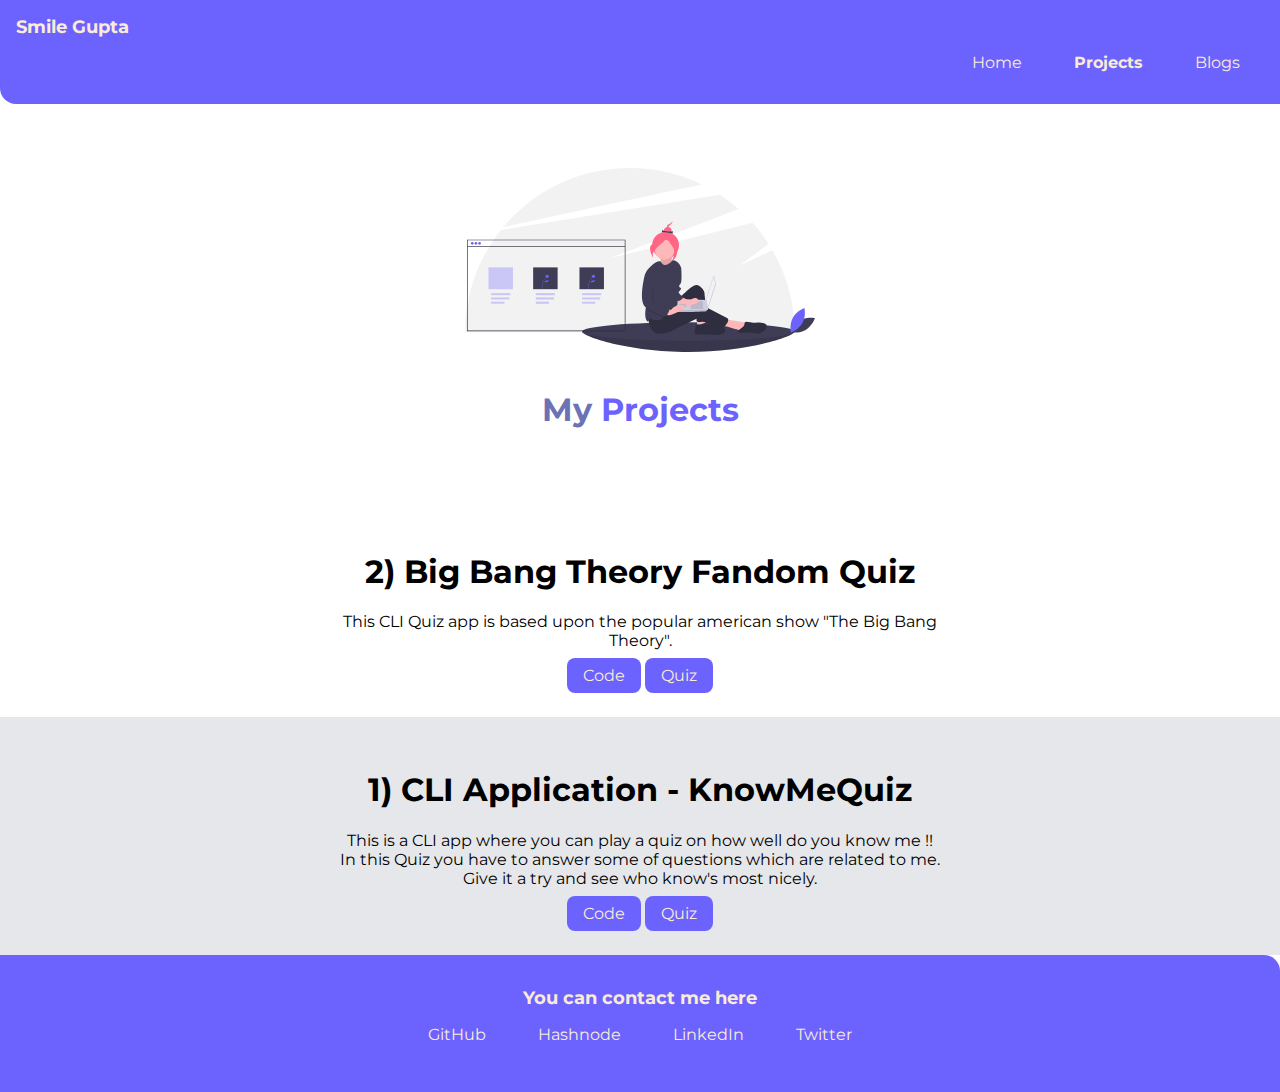
==== projects.html @ 10bc02f1 "Basic Code" ====
<!DOCTYPE html>
<html lang="en">

<head>
    <!-- Meta Tags -->
    <meta charset="UTF-8">
    <meta http-equiv="X-UA-Compatible" content="IE=edge">
    <meta name="viewport" content="width=device-width, initial-scale=1.0">
    <meta name="title" content="Smile Gupta - Portfolio">
    <meta name="description"
        content="It is a Portfolio of Smile Gupta. An Aspiring Full Stack Dev with having a keen interest in React and Serverless">
    <meta name="keywords" content="Portfolio, Developer, React">
    <meta name="robots" content="noindex, nofollow">
    <meta http-equiv="Content-Type" content="text/html; charset=utf-8">
    <meta name="copyright" content="Smile Gupta">
    <meta name="language" content="EN">
    <meta name="author" content="Smile Gupta">
    <meta name="rating" content="general">
    <title>Smile Gupta - Projects</title>
    <link href="styles.css" rel="stylesheet">
</head>

<body>
    <nav class="navigation container">
        <div class="nav-brand">Smile Gupta</div>
        <ul class="list-non-bullet nav-pills">
            <li class="list-item-inline">
                <a class="link " href="/">Home</a>
            </li>
            <li class="list-item-inline">
                <a class="link link-active" href="/projects.html">Projects</a>
            </li>
            <li class="list-item-inline">
                <a class="link" href="/blogs.html">Blogs</a>
            </li>
        </ul>
    </nav>

    <header class="hero">
        <img class="hero-img" src="images/project.svg">
        <h1 class="hero-heading">My <span class="heading-inverted">Projects</span> </h1>
    </header>

    <section class="sections">
        <div class="container container-center">
            <h1>2) Big Bang Theory Fandom Quiz</h1>
            <p>This CLI Quiz app is based upon the popular american show "The Big Bang Theory".</p>
            <a class="link link-primary" target="_blank"
                href="https://github.com/smilegupta/My-First-CLI-App/blob/master/Big-Bang-Theory-Fandom-Quiz.js">Code</a>
            <a class="link link-primary" target="_blank"
                href="https://replit.com/@smilegupta/Big-Bang-Theory-Fandom-Quiz?embed=1&output=1">Quiz</a>
        </div>
    </section>


    <section class="sections ow">
        <div class="container container-center">
            <h1>1) CLI Application - KnowMeQuiz</h1>
            <p>This is a CLI app where you can play a quiz on how well do you know me !!
                In this Quiz you have to answer some of questions which are related to me. Give it a try and see who
                know's most nicely.</p>
            <a class="link link-primary" target="_blank"
                href="https://github.com/smilegupta/My-First-CLI-App/blob/master/Know-Me-Better-Quiz-v1.js">Code</a>
            <a class="link link-primary" target="_blank"
                href="https://replit.com/@smilegupta/Know-Me-Quiz-V1?embed=1&output=1">Quiz</a>
        </div>
    </section>
    <footer class="footer">
        <div class="footer-header">You can contact me here</div>
        <ul class="list-non-bullet">
            <li class="list-item-inline">
                <a class="link" href="https://github.com/smilegupta" target="_blank">GitHub</a>
            </li>
            <li class="list-item-inline">
                <a class="link" href=" https://smilegupta.hashnode.dev/" target="_blank">Hashnode</a>
            </li>
            <li class="list-item-inline">
                <a class="link" href="https://www.linkedin.com/in/smilegupta/" target="_blank">LinkedIn</a>
            </li>
            <li class="list-item-inline">
                <a class="link" href="https://twitter.com/smileguptaaa" target="_blank">Twitter</a>
            </li>
        </ul>
    </footer>
</body>

</html>
---- styles.css ----
@import url("https://fonts.googleapis.com/css2?family=Montserrat:wght@400;700&display=swap");


:root {
    --primary-color: #6C63FF;
    --off-white: #D1D5DB;
    --dark-grey: #6b72b6;
    --grey: #E5E7EB;
}

hr {
    margin: 2rem 0rem;
}


body {
    
    font-family: "Montserrat", sans-serif;
    margin: 0px;
    
}

/** container **/

.container {
    padding: 0rem 1rem;
}

.container-center {
    max-width: 600px;
    margin: auto;
    text-align: center;
}

.link {
    
    text-decoration: none;
    padding: 0.5rem 1rem;
    margin-top: 2rem;
    margin-bottom: 2rem;
}

.link-primary {
    background-color: var(--primary-color);
    border-radius: 0.5rem;
    color: antiquewhite;
}

.link-secondary {
    color: var(--primary-color);
    border-radius: 0.5rem;
    border: 1px solid var(--primary-color);

}

/* lists */
.list-non-bullet {
    list-style: none;
}

.list-item-inline {
    display: inline;
    padding: 0rem 0.5rem;
}

/* nav */
.navigation {
    background-color: var(--primary-color);
    color: antiquewhite;
    padding: 1rem;
    border-bottom-left-radius: 1rem;
}

.navigation .nav-brand {
    font-weight: bold;
    font-size: 1.1rem;
}

.navigation .nav-pills {
    text-align: right;

}

.navigation .link {
    color: antiquewhite;

}

.navigation .link-active {
    font-weight: bold;
}

/* header  */
.hero {
    padding: 2rem;
    padding-top: 4rem;
}

.hero .hero-img {
    max-width: 350px;
    display: block;
    margin: auto;
}

.hero .hero-heading {
    font-size: 2rem;
    color: var(--dark-grey);
    text-align: center;
    padding: 1rem;
}

.hero .hero-heading .heading-inverted {
    color: var(--primary-color);
}


/* sections */

.sections {
    padding: 2rem;
}

.sections h1 {
    text-align: center;

}

.ow {
    background-color: var(--grey);
}

/* footer */

.footer{
    background-color: var(--primary-color);
    padding: 2rem 1rem ;
    text-align: center;
    color: antiquewhite;
    border-top-right-radius: 1rem;
    
}

.footer .footer-header{
    font-weight: bold;
    font-size: large;
}

.footer .link{
    color: antiquewhite;
}

.footer ul{
    padding-inline-start: 0px;
}
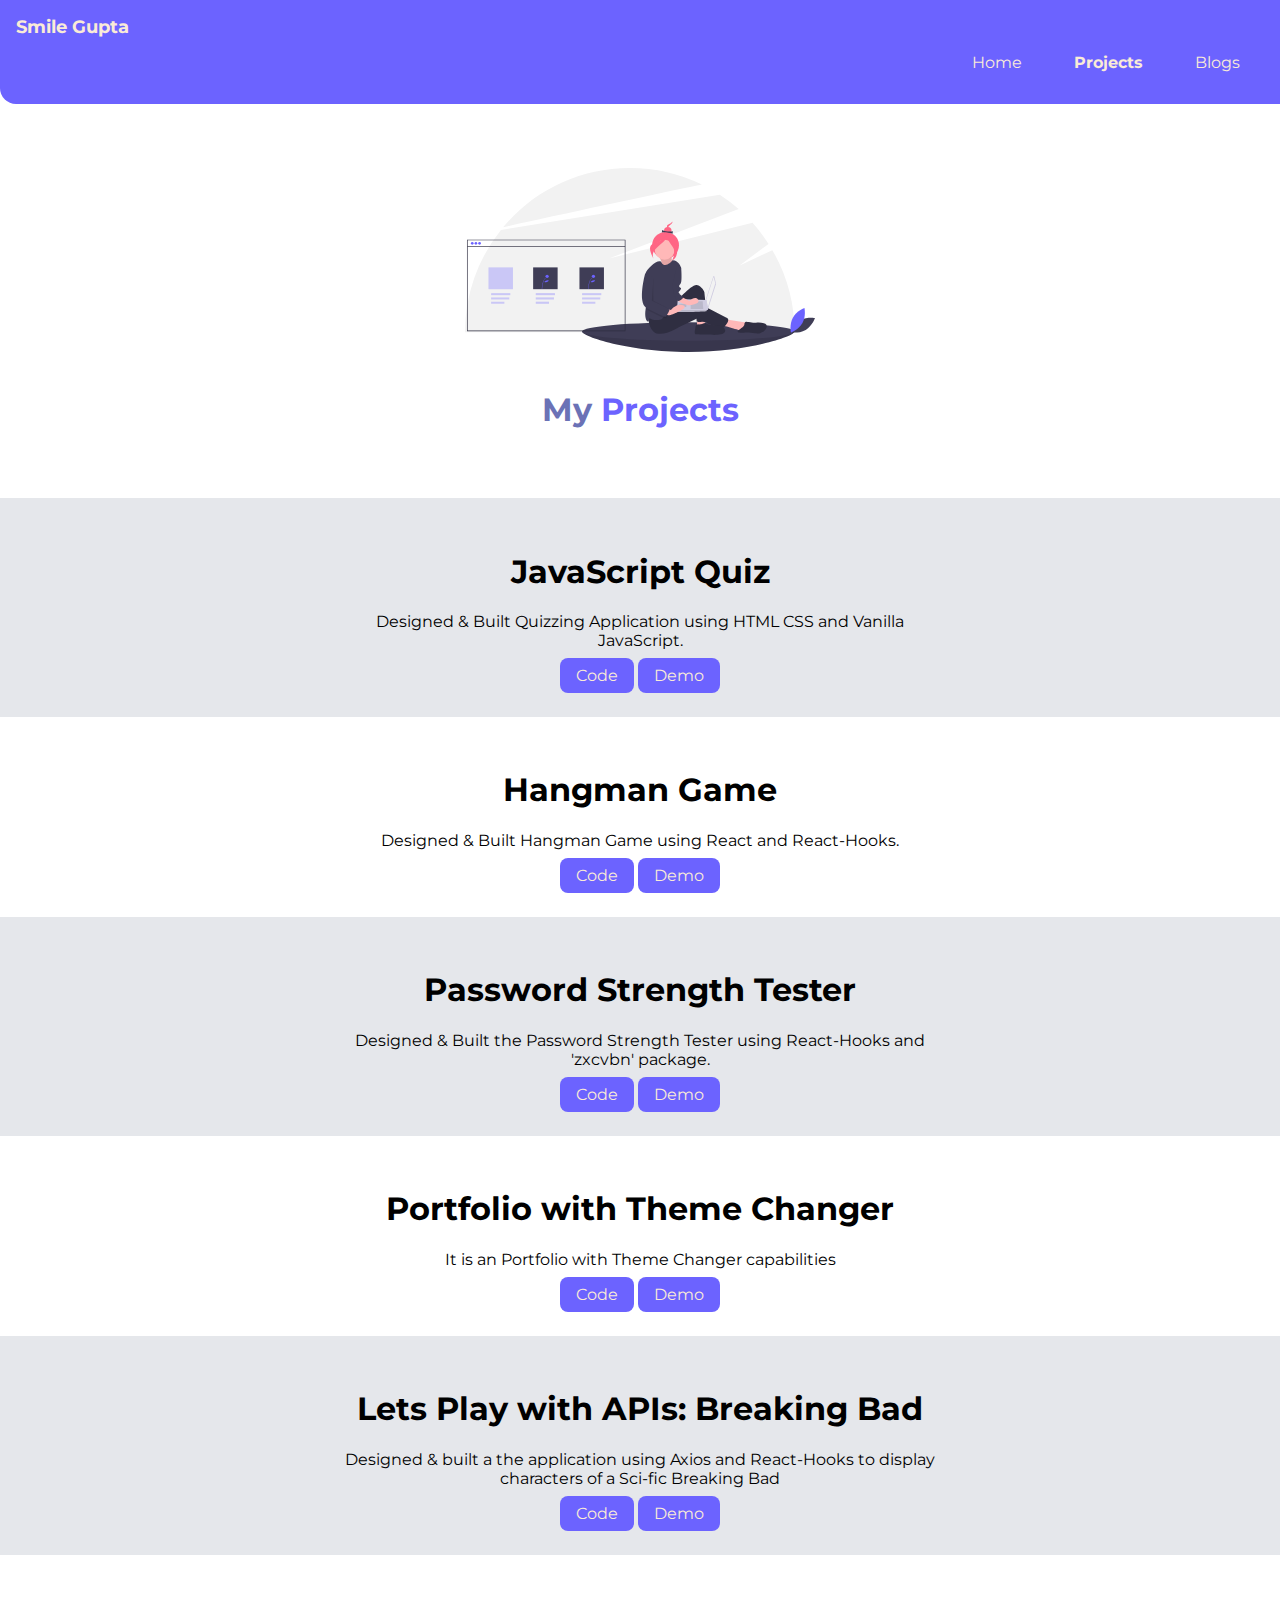
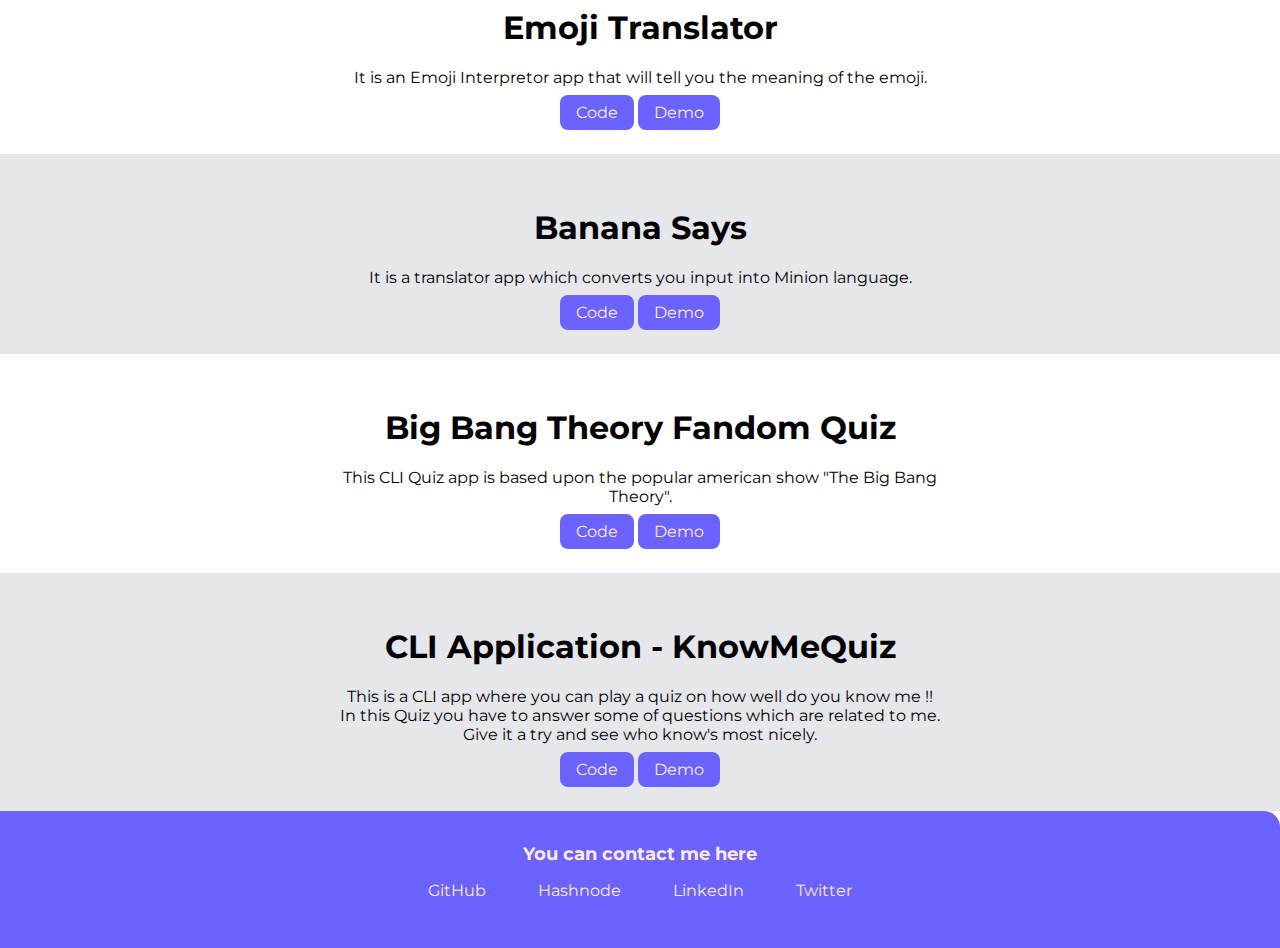
==== commit ef385b33: "some projects added" ====
--- a/projects.html
+++ b/projects.html
@@ -41,28 +41,106 @@
         <h1 class="hero-heading">My <span class="heading-inverted">Projects</span> </h1>
     </header>
 
+    <section class="sections ow">
+        <div class="container container-center">
+            <h1>JavaScript Quiz</h1>
+            <p>Designed & Built Quizzing Application using HTML CSS and Vanilla JavaScript.</p>
+            <a class="link link-primary" target="_blank"
+                href="https://github.com/smilegupta/JavaScript-QuizApp">Code</a>
+            <a class="link link-primary" target="_blank"
+                href="https://smilegupta.github.io/JavaScript-QuizApp/">Demo</a>
+        </div>
+    </section>
+
     <section class="sections">
         <div class="container container-center">
-            <h1>2) Big Bang Theory Fandom Quiz</h1>
-            <p>This CLI Quiz app is based upon the popular american show "The Big Bang Theory".</p>
+            <h1>Hangman Game</h1>
+            <p>Designed & Built Hangman Game using React and React-Hooks.</p>
             <a class="link link-primary" target="_blank"
-                href="https://github.com/smilegupta/My-First-CLI-App/blob/master/Big-Bang-Theory-Fandom-Quiz.js">Code</a>
+                href="https://github.com/smilegupta/Hangman-Game-React">Code</a>
             <a class="link link-primary" target="_blank"
-                href="https://replit.com/@smilegupta/Big-Bang-Theory-Fandom-Quiz?embed=1&output=1">Quiz</a>
+                href="https://hangman-game-react.vercel.app/">Demo</a>
+        </div>
+    </section>
+
+    <section class="sections ow">
+        <div class="container container-center">
+            <h1>Password Strength Tester</h1>
+            <p>Designed & Built the Password Strength Tester using React-Hooks and 'zxcvbn' package.</p>
+            <a class="link link-primary" target="_blank"
+                href="https://github.com/smilegupta/password-strength-validator">Code</a>
+            <a class="link link-primary" target="_blank"
+                href="https://password-strength-validator.vercel.app/">Demo</a>
+        </div>
+    </section>
+
+    <section class="sections">
+        <div class="container container-center">
+            <h1>Portfolio with Theme Changer</h1>
+            <p>It is an Portfolio with Theme Changer capabilities</p>
+            <a class="link link-primary" target="_blank"
+                href="https://github.com/smilegupta/portfolio-smilegupta">Code</a>
+            <a class="link link-primary" target="_blank"
+                href="https://smilegupta.github.io/portfolio-smilegupta/">Demo</a>
+        </div>
+    </section>
+
+    <section class="sections ow">
+        <div class="container container-center">
+            <h1>Lets Play with APIs: Breaking Bad </h1>
+            <p>Designed & built a the application using Axios and React-Hooks to display characters of a Sci-fic Breaking Bad</p>
+            <a class="link link-primary" target="_blank"
+                href="https://breaking-bad-api-pink.vercel.app/">Code</a>
+            <a class="link link-primary" target="_blank"
+                href="https://breaking-bad-api-pink.vercel.app/">Demo</a>
+        </div>
+    </section>
+
+    <section class="sections">
+        <div class="container container-center">
+            <h1>Emoji Translator </h1>
+            <p>It is an Emoji Interpretor app that will tell you the meaning of the emoji.</p>
+            <a class="link link-primary" target="_blank"
+                href="https://codesandbox.io/s/emoji-translator-yjy83?file=/src/App.js">Code</a>
+            <a class="link link-primary" target="_blank"
+                href="https://yjy83.csb.app/">Demo</a>
         </div>
     </section>
 
 
     <section class="sections ow">
         <div class="container container-center">
-            <h1>1) CLI Application - KnowMeQuiz</h1>
+            <h1>Banana Says</h1>
+            <p>It is a translator app which converts you input into Minion language.</p>
+            <a class="link link-primary" target="_blank"
+                href="https://smilegupta.github.io/banana-speak/">Code</a>
+            <a class="link link-primary" target="_blank"
+                href="https://smilegupta.github.io/banana-speak/">Demo</a>
+        </div>
+    </section>
+
+    <section class="sections">
+        <div class="container container-center">
+            <h1>Big Bang Theory Fandom Quiz</h1>
+            <p>This CLI Quiz app is based upon the popular american show "The Big Bang Theory".</p>
+            <a class="link link-primary" target="_blank"
+                href="https://github.com/smilegupta/My-First-CLI-App/blob/master/Big-Bang-Theory-Fandom-Quiz.js">Code</a>
+            <a class="link link-primary" target="_blank"
+                href="https://replit.com/@smilegupta/Big-Bang-Theory-Fandom-Quiz?embed=1&output=1">Demo</a>
+        </div>
+    </section>
+
+
+    <section class="sections ow">
+        <div class="container container-center">
+            <h1>CLI Application - KnowMeQuiz</h1>
             <p>This is a CLI app where you can play a quiz on how well do you know me !!
                 In this Quiz you have to answer some of questions which are related to me. Give it a try and see who
                 know's most nicely.</p>
             <a class="link link-primary" target="_blank"
                 href="https://github.com/smilegupta/My-First-CLI-App/blob/master/Know-Me-Better-Quiz-v1.js">Code</a>
             <a class="link link-primary" target="_blank"
-                href="https://replit.com/@smilegupta/Know-Me-Quiz-V1?embed=1&output=1">Quiz</a>
+                href="https://replit.com/@smilegupta/Know-Me-Quiz-V1?embed=1&output=1">Demo</a>
         </div>
     </section>
     <footer class="footer">
